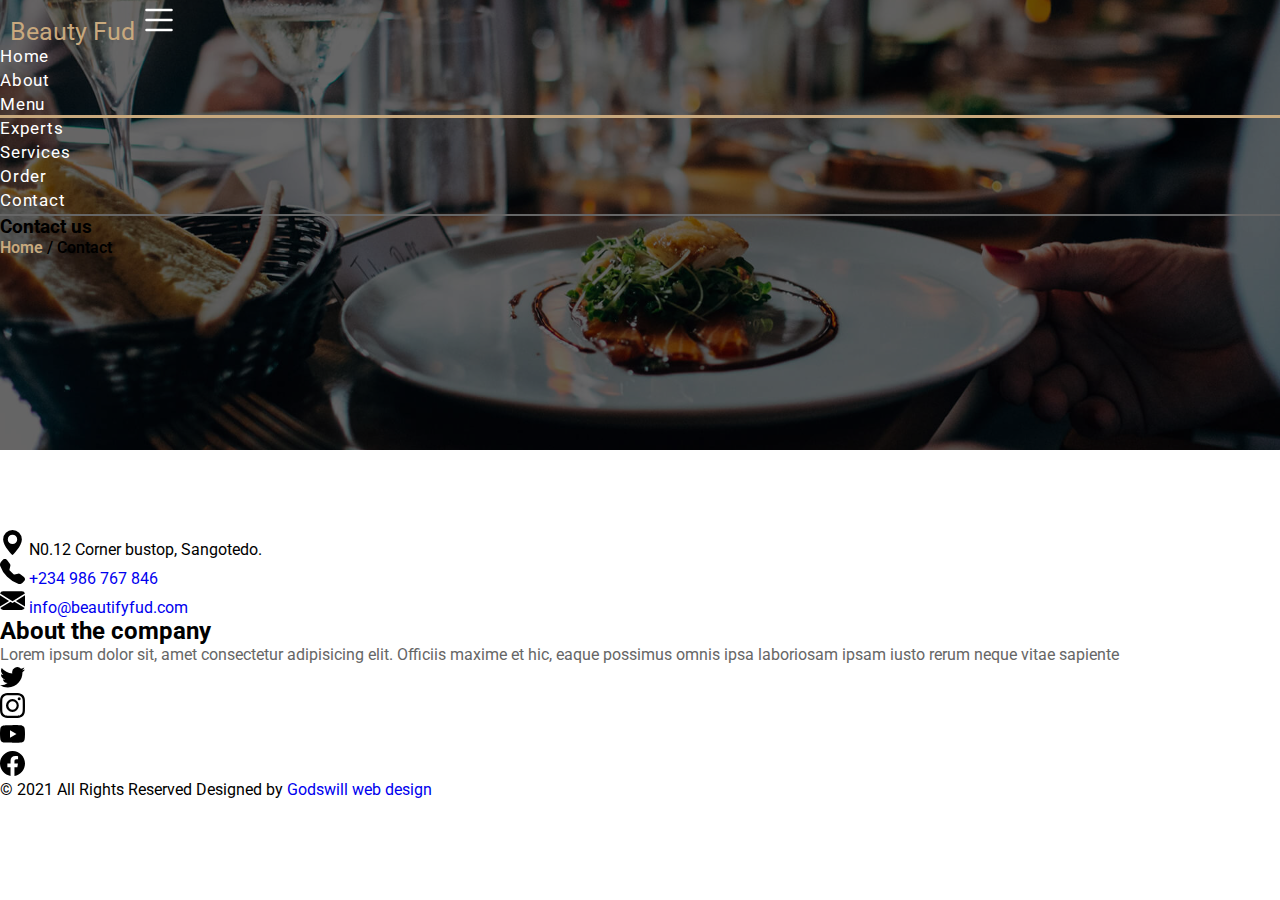
==== contact.html @ 0b6b4576 "added experts" ====
<!DOCTYPE html>
<html lang="en">
  <head>
    <meta charset="UTF-8" />
    <meta http-equiv="X-UA-Compatible" content="IE=edge" />
    <meta name="viewport" content="width=device-width, initial-scale=1.0" />
    <title>About beauty fud</title>
    <link rel="shortcut icon" href="favicon.png" type="image/x-icon" />
    <link rel="stylesheet" href="style.css" />

    <!-- Bootstrap link -->
    <link
      href="https://cdn.jsdelivr.net/npm/bootstrap@5.0.0-beta3/dist/css/bootstrap.min.css"
      rel="stylesheet"
      integrity="sha384-eOJMYsd53ii+scO/bJGFsiCZc+5NDVN2yr8+0RDqr0Ql0h+rP48ckxlpbzKgwra6"
      crossorigin="anonymous"
    />
  </head>
  <body>
    <!-- Navbar -->
    <header class="banner">
      <nav class="navbar navbar-expand-md fixed-top">
        <div class="container-fluid-sm container-lg">
          <a class="navbar-brand text-white" href="#">Beauty Fud</a>
          <span
            class="navbar-toggler"
            data-bs-toggle="collapse"
            data-bs-target="#navbarSupportedContent"
            aria-controls="navbarSupportedContent"
            aria-expanded="false"
            aria-label="Toggle navigation"
          >
            <svg
              xmlns="http://www.w3.org/2000/svg"
              width="40"
              height="40"
              fill="#fff"
              class="bi bi-list"
              viewBox="0 0 16 16"
            >
              <path
                fill-rule="evenodd"
                d="M2.5 12a.5.5 0 0 1 .5-.5h10a.5.5 0 0 1 0 1H3a.5.5 0 0 1-.5-.5zm0-4a.5.5 0 0 1 .5-.5h10a.5.5 0 0 1 0 1H3a.5.5 0 0 1-.5-.5zm0-4a.5.5 0 0 1 .5-.5h10a.5.5 0 0 1 0 1H3a.5.5 0 0 1-.5-.5z"
              />
            </svg>
          </span>
          <div class="collapse navbar-collapse" id="navbarSupportedContent">
            <ul class="navbar-nav ms-auto mb-2 mb-lg-0">
              <li class="nav-item">
                <a class="nav-link" aria-current="page" href="./index.html"
                  >Home</a
                >
              </li>
              <li class="nav-item">
                <a class="nav-link" href="./about.html">About</a>
              </li>
              <li class="nav-item">
                <a class="nav-link active" href="./menu.html">Menu</a>
              </li>
              <li class="nav-item">
                <a class="nav-link" href="./expert.html">Experts</a>
              </li>
              <li class="nav-item">
                <a class="nav-link" href="./service.html">Services</a>
              </li>

              <li class="nav-item">
                <a class="nav-link" href="./order.html">Order</a>
              </li>
              <li class="nav-item">
                <a class="nav-link" href="./contact.html">Contact</a>
              </li>
            </ul>
          </div>
        </div>
      </nav>
      <div
        class="h-100 d-flex justify-content-center align-items-center text-white text-center"
      >
        <div>
          <h3 class="fs-2 fw-bold">Contact us</h3>
          <div class="fs-6 banner-link">
            <a href="./index.html" class="text-decoration-none">Home</a> /
            <span>Contact</span>
          </div>
        </div>
      </div>
    </header>

   <div style="margin-top: 5em; margin-bottom: 5em;"></div>

    <!-- Footer -->
    <footer class="bg-dark text-white pt-5 pb-3">
      <div class="container">
        <div class="row">
          <div class="col-lg-6">
            <ul class="list-unstyled fs-5 d-flex flex-column gap-4">
              <li>
                <svg
                  xmlns="http://www.w3.org/2000/svg"
                  width="25"
                  height="25"
                  fill="currentColor"
                  class="bi bi-geo-alt-fill me-2"
                  viewBox="0 0 16 16"
                >
                  <path
                    d="M8 16s6-5.686 6-10A6 6 0 0 0 2 6c0 4.314 6 10 6 10zm0-7a3 3 0 1 1 0-6 3 3 0 0 1 0 6z"
                  />
                </svg>
                <span>N0.12 Corner bustop, Sangotedo.</span>
              </li>
              <li>
                <svg
                  xmlns="http://www.w3.org/2000/svg"
                  width="25"
                  height="25"
                  fill="currentColor"
                  class="bi bi-telephone-fill me-3"
                  viewBox="0 0 16 16"
                >
                  <path
                    fill-rule="evenodd"
                    d="M1.885.511a1.745 1.745 0 0 1 2.61.163L6.29 2.98c.329.423.445.974.315 1.494l-.547 2.19a.678.678 0 0 0 .178.643l2.457 2.457a.678.678 0 0 0 .644.178l2.189-.547a1.745 1.745 0 0 1 1.494.315l2.306 1.794c.829.645.905 1.87.163 2.611l-1.034 1.034c-.74.74-1.846 1.065-2.877.702a18.634 18.634 0 0 1-7.01-4.42 18.634 18.634 0 0 1-4.42-7.009c-.362-1.03-.037-2.137.703-2.877L1.885.511z"
                  />
                </svg>
                <span
                  ><a href="tel: +234 986 767 846">+234 986 767 846</a></span
                >
              </li>
              <li>
                <svg
                  xmlns="http://www.w3.org/2000/svg"
                  width="25"
                  height="25"
                  fill="currentColor"
                  class="bi bi-envelope-fill me-3"
                  viewBox="0 0 16 16"
                >
                  <path
                    d="M.05 3.555A2 2 0 0 1 2 2h12a2 2 0 0 1 1.95 1.555L8 8.414.05 3.555zM0 4.697v7.104l5.803-3.558L0 4.697zM6.761 8.83l-6.57 4.027A2 2 0 0 0 2 14h12a2 2 0 0 0 1.808-1.144l-6.57-4.027L8 9.586l-1.239-.757zm3.436-.586L16 11.801V4.697l-5.803 3.546z"
                  />
                </svg>
                <span
                  ><a href="mailto: info@beautyfud.com"
                    >info@beautifyfud.com</a
                  ></span
                >
              </li>
            </ul>
          </div>
          <div class="col-lg-6">
            <h2>About the company</h2>
            <p>
              Lorem ipsum dolor sit, amet consectetur adipisicing elit. Officiis
              maxime et hic, eaque possimus omnis ipsa laboriosam ipsam iusto
              rerum neque vitae sapiente
            </p>
            <ul class="list-unstyled d-flex gap-3">
              <li>
                <svg
                  xmlns="http://www.w3.org/2000/svg"
                  width="25"
                  height="25"
                  fill="currentColor"
                  class="bi bi-twitter"
                  viewBox="0 0 16 16"
                >
                  <path
                    d="M5.026 15c6.038 0 9.341-5.003 9.341-9.334 0-.14 0-.282-.006-.422A6.685 6.685 0 0 0 16 3.542a6.658 6.658 0 0 1-1.889.518 3.301 3.301 0 0 0 1.447-1.817 6.533 6.533 0 0 1-2.087.793A3.286 3.286 0 0 0 7.875 6.03a9.325 9.325 0 0 1-6.767-3.429 3.289 3.289 0 0 0 1.018 4.382A3.323 3.323 0 0 1 .64 6.575v.045a3.288 3.288 0 0 0 2.632 3.218 3.203 3.203 0 0 1-.865.115 3.23 3.23 0 0 1-.614-.057 3.283 3.283 0 0 0 3.067 2.277A6.588 6.588 0 0 1 .78 13.58a6.32 6.32 0 0 1-.78-.045A9.344 9.344 0 0 0 5.026 15z"
                  />
                </svg>
              </li>
              <li>
                <svg
                  xmlns="http://www.w3.org/2000/svg"
                  width="25"
                  height="25"
                  fill="currentColor"
                  class="bi bi-instagram"
                  viewBox="0 0 16 16"
                >
                  <path
                    d="M8 0C5.829 0 5.556.01 4.703.048 3.85.088 3.269.222 2.76.42a3.917 3.917 0 0 0-1.417.923A3.927 3.927 0 0 0 .42 2.76C.222 3.268.087 3.85.048 4.7.01 5.555 0 5.827 0 8.001c0 2.172.01 2.444.048 3.297.04.852.174 1.433.372 1.942.205.526.478.972.923 1.417.444.445.89.719 1.416.923.51.198 1.09.333 1.942.372C5.555 15.99 5.827 16 8 16s2.444-.01 3.298-.048c.851-.04 1.434-.174 1.943-.372a3.916 3.916 0 0 0 1.416-.923c.445-.445.718-.891.923-1.417.197-.509.332-1.09.372-1.942C15.99 10.445 16 10.173 16 8s-.01-2.445-.048-3.299c-.04-.851-.175-1.433-.372-1.941a3.926 3.926 0 0 0-.923-1.417A3.911 3.911 0 0 0 13.24.42c-.51-.198-1.092-.333-1.943-.372C10.443.01 10.172 0 7.998 0h.003zm-.717 1.442h.718c2.136 0 2.389.007 3.232.046.78.035 1.204.166 1.486.275.373.145.64.319.92.599.28.28.453.546.598.92.11.281.24.705.275 1.485.039.843.047 1.096.047 3.231s-.008 2.389-.047 3.232c-.035.78-.166 1.203-.275 1.485a2.47 2.47 0 0 1-.599.919c-.28.28-.546.453-.92.598-.28.11-.704.24-1.485.276-.843.038-1.096.047-3.232.047s-2.39-.009-3.233-.047c-.78-.036-1.203-.166-1.485-.276a2.478 2.478 0 0 1-.92-.598 2.48 2.48 0 0 1-.6-.92c-.109-.281-.24-.705-.275-1.485-.038-.843-.046-1.096-.046-3.233 0-2.136.008-2.388.046-3.231.036-.78.166-1.204.276-1.486.145-.373.319-.64.599-.92.28-.28.546-.453.92-.598.282-.11.705-.24 1.485-.276.738-.034 1.024-.044 2.515-.045v.002zm4.988 1.328a.96.96 0 1 0 0 1.92.96.96 0 0 0 0-1.92zm-4.27 1.122a4.109 4.109 0 1 0 0 8.217 4.109 4.109 0 0 0 0-8.217zm0 1.441a2.667 2.667 0 1 1 0 5.334 2.667 2.667 0 0 1 0-5.334z"
                  />
                </svg>
              </li>
              <li>
                <svg
                  xmlns="http://www.w3.org/2000/svg"
                  width="25"
                  height="25"
                  fill="currentColor"
                  class="bi bi-youtube"
                  viewBox="0 0 16 16"
                >
                  <path
                    d="M8.051 1.999h.089c.822.003 4.987.033 6.11.335a2.01 2.01 0 0 1 1.415 1.42c.101.38.172.883.22 1.402l.01.104.022.26.008.104c.065.914.073 1.77.074 1.957v.075c-.001.194-.01 1.108-.082 2.06l-.008.105-.009.104c-.05.572-.124 1.14-.235 1.558a2.007 2.007 0 0 1-1.415 1.42c-1.16.312-5.569.334-6.18.335h-.142c-.309 0-1.587-.006-2.927-.052l-.17-.006-.087-.004-.171-.007-.171-.007c-1.11-.049-2.167-.128-2.654-.26a2.007 2.007 0 0 1-1.415-1.419c-.111-.417-.185-.986-.235-1.558L.09 9.82l-.008-.104A31.4 31.4 0 0 1 0 7.68v-.123c.002-.215.01-.958.064-1.778l.007-.103.003-.052.008-.104.022-.26.01-.104c.048-.519.119-1.023.22-1.402a2.007 2.007 0 0 1 1.415-1.42c.487-.13 1.544-.21 2.654-.26l.17-.007.172-.006.086-.003.171-.007A99.788 99.788 0 0 1 7.858 2h.193zM6.4 5.209v4.818l4.157-2.408L6.4 5.209z"
                  />
                </svg>
              </li>
              <li>
                <svg
                  xmlns="http://www.w3.org/2000/svg"
                  width="25"
                  height="25"
                  fill="currentColor"
                  class="bi bi-facebook"
                  viewBox="0 0 16 16"
                >
                  <path
                    d="M16 8.049c0-4.446-3.582-8.05-8-8.05C3.58 0-.002 3.603-.002 8.05c0 4.017 2.926 7.347 6.75 7.951v-5.625h-2.03V8.05H6.75V6.275c0-2.017 1.195-3.131 3.022-3.131.876 0 1.791.157 1.791.157v1.98h-1.009c-.993 0-1.303.621-1.303 1.258v1.51h2.218l-.354 2.326H9.25V16c3.824-.604 6.75-3.934 6.75-7.951z"
                  />
                </svg>
              </li>
            </ul>
          </div>
        </div>
        <!-- footer bottom -->
        <div class="border mt-5"></div>
        <div class="text-center mt-4">
          <span class="d-block">&copy; 2021 All Rights Reserved</span>
          <span
            >Designed by
            <a href="https://godswill-portfolio.netlify.app/" target="blank" class="text-white"
              >Godswill web design</a
            ></span
          >
        </div>
      </div>
    </footer>

    <!-- <div style="margin-top: 10em;"></div> -->

    <!-- JavaScript Bundle with Popper bootstrap -->
    <script
      src="https://cdn.jsdelivr.net/npm/bootstrap@5.0.0-beta3/dist/js/bootstrap.bundle.min.js"
      integrity="sha384-JEW9xMcG8R+pH31jmWH6WWP0WintQrMb4s7ZOdauHnUtxwoG2vI5DkLtS3qm9Ekf"
      crossorigin="anonymous"
    ></script>
    <!-- navbar change bg onscroll -->
    <script src="./main.js"></script>
  </body>
</html>
---- style.css ----
/* == google font ==*/
@import url("https://fonts.googleapis.com/css2?family=Roboto:wght@300&display=swap");

/*== Default ==*/
* {
  padding: 0;
  margin: 0;
  box-sizing: border-box;
  font-family: "Roboto", sans-serif;
}

:root {
  --primary: #c8a97e;
  --secondary: #666666;
}

p {
  color: var(--secondary);
  text-align: justify;
}

a {
  text-decoration: none !important;
}

a:hover {
  text-decoration: none !important;
  color: var(--primary) !important;
}

/*== Banner ==*/
.banner {
  height: 50vh;
  width: 100%;
  background: rgba(0, 0, 0, 0.6) url("./assets/images/banner.jpg") no-repeat;
  background-size: cover;
  background-position: center center;
  background-blend-mode: overlay;
}

.banner .banner-link {
  font-weight: 600;
}

.banner a {
  color: var(--primary);
}

.banner a:hover {
  color: inherit;
}

/*=== Header ===*/
.hero {
  position: relative;
  height: 100vh;
  width: 100%;
  background: rgba(0, 0, 0, 0.6) url("./assets/images/hero.jpg") no-repeat;
  background-size: cover;
  background-position: center center;
  background-blend-mode: overlay;
}

.hero-wrap h1 {
  font-size: 40px;
  font-weight: 600;
  letter-spacing: 0.8px;
}

.hero-wrap p {
  font-size: 18px;
  font-weight: 400;
  letter-spacing: 0.7px;
}

.my-btn {
  background: var(--primary) !important;
  color: #fff !important;
  font-weight: 500 !important;
}

.my-btn:hover {
  background: transparent !important;
  border: 1px solid var(--primary);
  transition: all 0.3s;
  color: var(--primary) !important;
}

/* === navbar ===*/
.navbar {
  background: transparent !important;
  transition: all 0.5s;
  border-bottom: 2px solid var(--secondary);
}

.navbar-brand {
  font-size: 25px !important;
  font-size: 500 !important;
  padding-left: 10px;
}

.navbar-toggler {
  cursor: pointer;
}

.navbar.myActive {
  background: #000 !important;
  transition: all 0.5s;
}

.nav-link {
  color: #fff !important;
  font-size: 17px;
  font-weight: 400;
  letter-spacing: 0.8px;
}

/* === ABOUT PAGE === */
.about-box {
  border: 2px solid var(--primary);
}



/* === Expert PAGE === */
.team-area {
  padding-top: 0% !important;
}

.single-team {
  margin-bottom: 10px;
}

.single-team:hover{
  background: #fff;
  box-shadow: 0 15px 10px -10px rgba(0, 0, 0, 0.5), 0 1px 4px rgba(0, 0, 0, 0.3), 0 0 40px rgba(0, 0, 0, 0.1) inset;
}

.single-team:hover .social {
  cursor: pointer;
  opacity: 1;
  transform: rotateY(0deg) scale(1, 1);
}

.img-area {
  overflow: hidden;
  position: relative !important;
}

.img-area img {
  width: 100%;
}

.img-area:hover img {
  transform: scale(1.2);
}

.img-area img {
  transition: all 0.4s ease 0s;
}

.img-area .social {
  background: rgba(0, 0, 0, 0.7);
  position: absolute !important;
  text-align: center !important;
  height: 100%;
  width: 100%;
  left: 0;
  top: 0;
  opacity: 0;
  transition: 0.5s;
  transform: rotateY(180deg) scale(0.5, 0.5);
}
.img-area .social ul {
  text-align: center !important;
  position: relative !important;
  top: 175px;
  display: flex;
  justify-content: center;
}
.img-area .social ul li a {
  border: 1px solid #fff;
  color: #fff;
  display: block !important;
  font-size: 20px;
  height: 40px;
  width: 40px;
  line-height: 40px;
  text-align: center !important;
}
.img-area .social ul li{
  padding-left: 5px !important;
}
.img-area .social ul li a:hover {
  color: var(--primary) !important;
  border: 1px solid var(--primary);
}
.img-text {
  padding: 20px;
}
.img-text h4 {
  font-size: 19px;
  color: var(--primary);
  letter-spacing: .9px;
  font-weight: 600;
}
.img-text h5 {
  font-size: 15px;
  padding-top: 8px;
  text-transform: uppercase !important;
}



/* === MEDIA QUERY === */
@media (max-width: 768px) {
  /* hero */
  .hero-wrap h1 {
    font-size: 37px;
  }

  /* navbar */
  .navbar {
    background: #000 !important;
    text-align: center !important;
  }

  .navbar-brand {
    padding-left: 10px;
  }

  /* nav-link */
  .nav-link:hover,
  .nav-link.active {
    color: var(--primary) !important;
  }
}

/* MIN WIDTH */
@media (min-width: 769px) {
  /* nav-link */
  .nav-link::after {
    content: "";
    width: 0%;
    height: 3px;
    display: block;
    background-color: var(--primary);
    margin-top: 1px;
    transition: all 0.3s;
  }

  .nav-link:hover::after,
  .nav-link.active::after {
    width: 100%;
    transition: all 0.3s;
  }
}
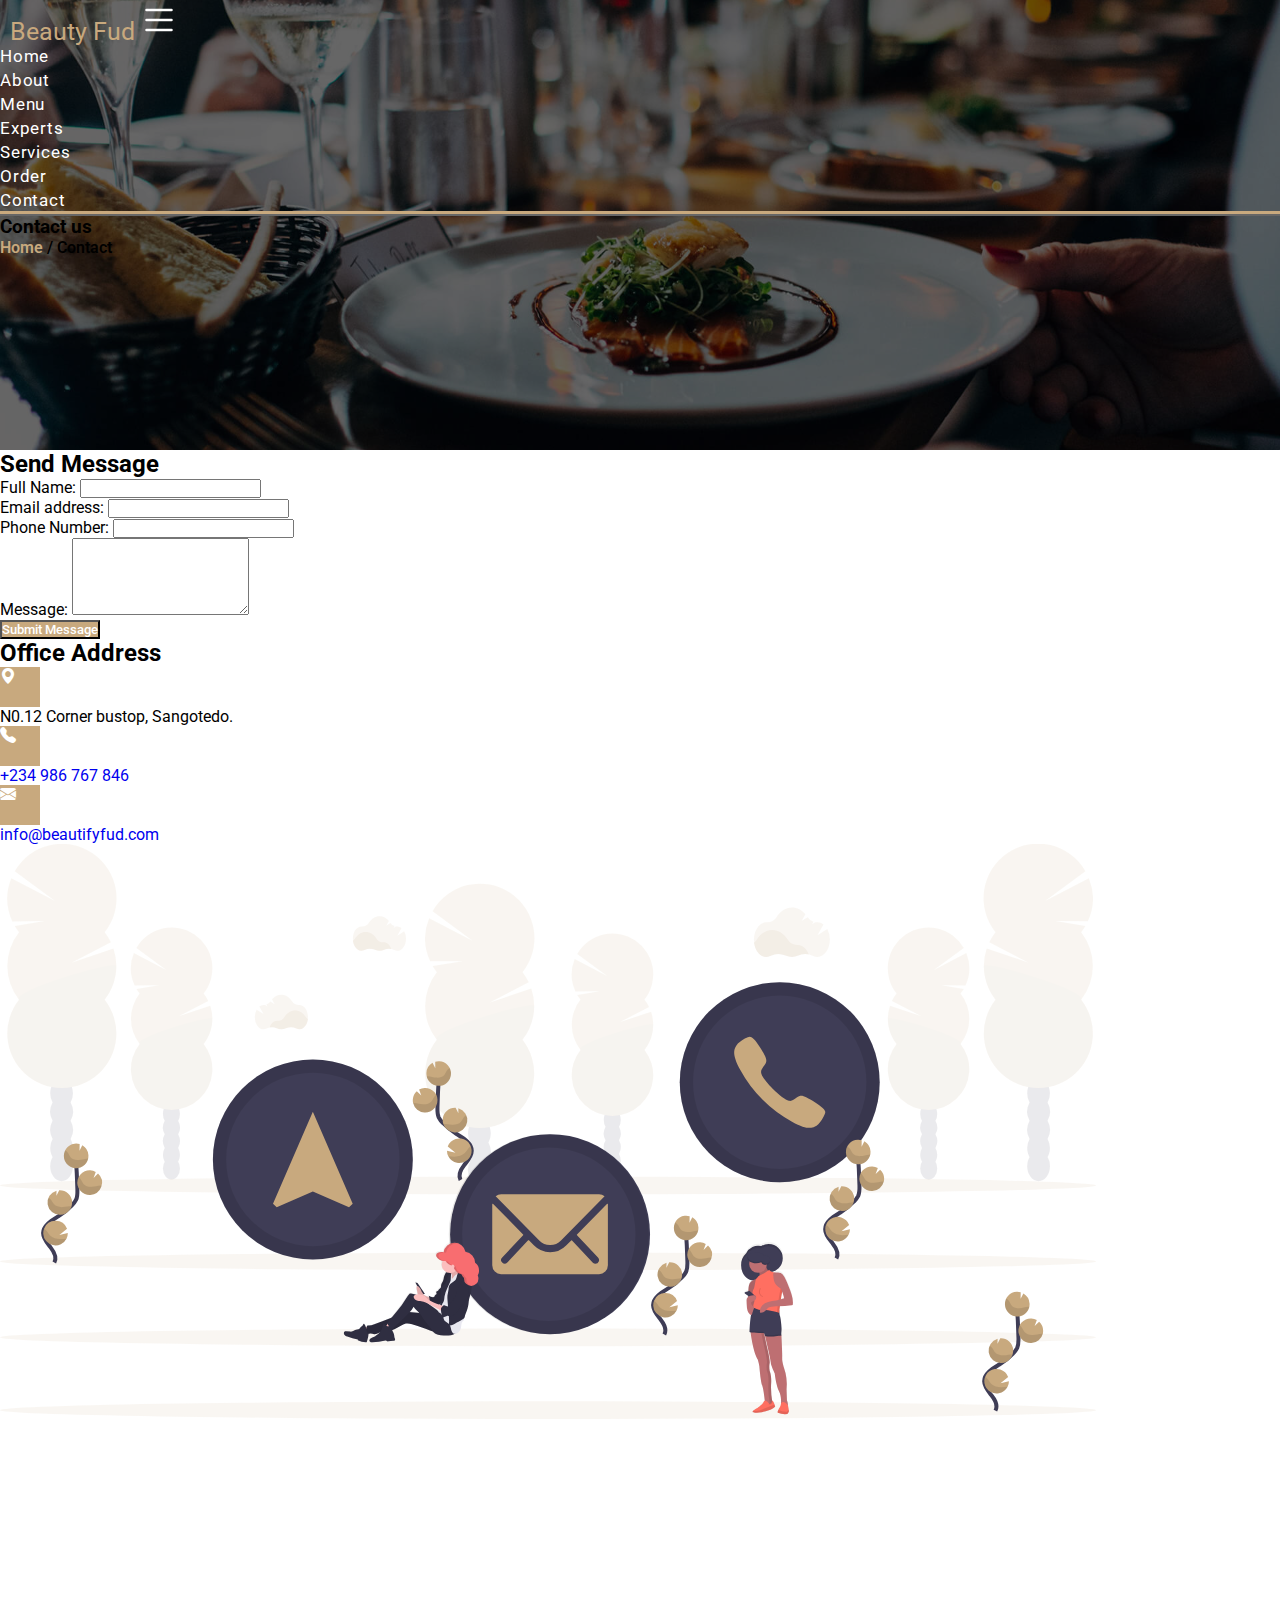
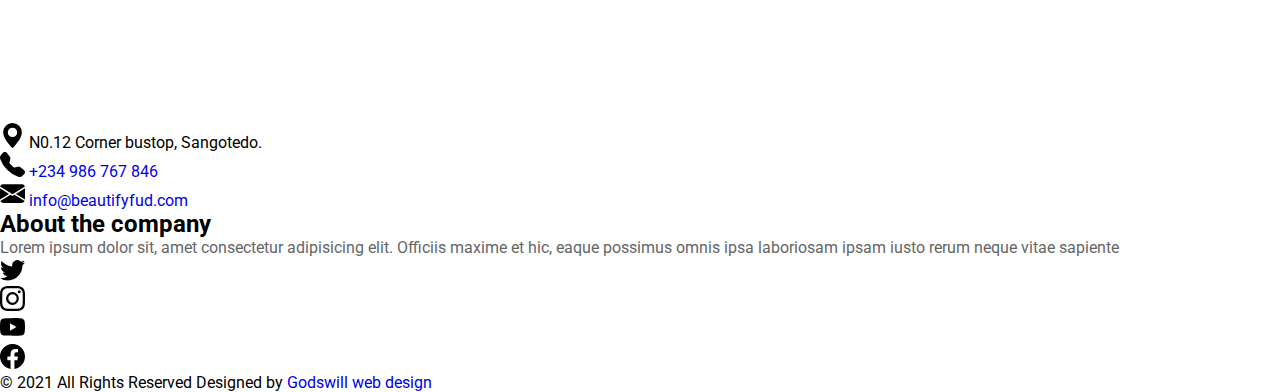
==== commit 3a4deea0: "added contact" ====
--- a/contact.html
+++ b/contact.html
@@ -15,6 +15,7 @@
       integrity="sha384-eOJMYsd53ii+scO/bJGFsiCZc+5NDVN2yr8+0RDqr0Ql0h+rP48ckxlpbzKgwra6"
       crossorigin="anonymous"
     />
+    <link rel="stylesheet" href="https://cdn.jsdelivr.net/npm/bootstrap-icons@1.4.1/font/bootstrap-icons.css">
   </head>
   <body>
     <!-- Navbar -->
@@ -55,7 +56,7 @@
                 <a class="nav-link" href="./about.html">About</a>
               </li>
               <li class="nav-item">
-                <a class="nav-link active" href="./menu.html">Menu</a>
+                <a class="nav-link" href="./menu.html">Menu</a>
               </li>
               <li class="nav-item">
                 <a class="nav-link" href="./expert.html">Experts</a>
@@ -68,7 +69,7 @@
                 <a class="nav-link" href="./order.html">Order</a>
               </li>
               <li class="nav-item">
-                <a class="nav-link" href="./contact.html">Contact</a>
+                <a class="nav-link active" href="./contact.html">Contact</a>
               </li>
             </ul>
           </div>
@@ -87,7 +88,48 @@
       </div>
     </header>
 
-   <div style="margin-top: 5em; margin-bottom: 5em;"></div>
+     <div class="container mt-5 mb-5">
+         <div class="row">
+             <div class="col-lg-6 mb-3">
+                 <h2 class="text-center fw-bold pb-2">Send Message</h2>
+                <form>
+                    <div class="mb-3">
+                        <label for="InputName" class="form-label fw-bold">Full Name:</label>
+                        <input type="text" class="form-control" id="InputName" aria-describedby="emailHelp" required>
+                      </div>
+                      <div class="mb-3">
+                        <label for="InputEmail1" class="form-label fw-bold">Email address:</label>
+                        <input type="email" class="form-control" id="InputEmail1" aria-describedby="emailHelp" required>
+                      </div>
+                    <div class="mb-3">
+                      <label for="InputPhone" class="form-label fw-bold">Phone Number:</label>
+                      <input type="email" class="form-control" id="InputPhone" aria-describedby="emailHelp" required>
+                    </div>
+                    <div class="mb-3">
+                      <label for="InputMessage" class="form-label fw-bold">Message:</label>
+                      <textarea id="InputMessage" class="form-control" rows="5" required></textarea>
+                    </div>
+                    
+                      <div class="d-flex justify-content-center">
+                        <button type="submit" class="btn my-btn fw-bold">Submit Message</button>
+                      </div>
+                  </form>
+                  
+             </div>
+             <div class="col-lg-6">
+                <h2 class="text-center fw-bold pb-2">Office Address</h2>
+                  <ul class="d-flex flex-column gap-4">
+                      <li class="d-flex gap-4"><div class="icon-wrap d-flex justify-content-center align-items-center"><i class="bi bi-geo-alt-fill fs-4"></i></div> <span class="fs-5"> N0.12 Corner bustop, Sangotedo.</span></li>
+                      <li class="d-flex gap-4"><div class="icon-wrap d-flex justify-content-center align-items-center"><i class="bi bi-telephone-fill fs-4"></i></div> <span class="fs-5"><a href="tel: +234 986 767 846" class="text-dark">+234 986 767 846</a></span></li>
+                      <li class="d-flex gap-4"><div class="icon-wrap d-flex justify-content-center align-items-center"><i class="bi bi-envelope-fill fs-4"></i></div> <span class="fs-5"><a href="mailto:  info@beautifyfud.com" class="text-dark"> info@beautifyfud.com</a></span></li>
+                  </ul>
+
+                 <img src="./assets/images/undraw_contact_us_15o2.svg" alt="contact-image" class="img-fluid mt-2 d-none d-lg-block">
+            </div>
+         </div>
+         
+     </div>
+     <div class="mapouter"><div class="gmap_canvas"><iframe width="100%" height="300" id="gmap_canvas" src="https://maps.google.com/maps?q=%20Calabar%20Kitchen%20Extra&t=&z=13&ie=UTF8&iwloc=&output=embed" frameborder="0" scrolling="no" marginheight="0" marginwidth="0"></iframe><a href="https://123movies-to.org"></a><br><style>.mapouter{position:relative;text-align:right;height:300px;width:100%;}</style><a href="https://www.embedgooglemap.net">embed code for google map</a><style>.gmap_canvas {overflow:hidden;background:none!important;height:300px;width:100%;}</style></div></div>
 
     <!-- Footer -->
     <footer class="bg-dark text-white pt-5 pb-3">
@@ -216,6 +258,9 @@
             </ul>
           </div>
         </div>
+
+
+
         <!-- footer bottom -->
         <div class="border mt-5"></div>
         <div class="text-center mt-4">
--- a/style.css
+++ b/style.css
@@ -208,6 +208,48 @@
   font-size: 15px;
   padding-top: 8px;
   text-transform: uppercase !important;
+}
+
+/* === SERVICE PAGE === */
+.s-wrapper {
+  border: 1px dotted var(--primary);
+  padding: 10px;
+}
+
+.s-wrapper .s-icon {
+  height: 70px;
+  width: 70px;
+  margin: 10px 0;
+  color: var(--primary);
+}
+
+.s-wrapper h3 {
+  font-size: 23px;
+  font-weight: 600;
+  padding-bottom: 5px;
+}
+
+.s-wrapper:hover {
+  background: var(--primary);
+  color: #fff;
+  transition: all 0.3s;
+}
+
+
+.s-wrapper:hover .s-icon, .s-wrapper:hover p {
+  color: #fff !important;
+}
+
+/* === CONTACT PAGE === */
+.icon-wrap {
+  background: var(--primary);
+  height: 40px;
+  width: 40px;
+  color: #fff;
+}
+
+.icon-wrap span {
+  font-weight: 500;
 }
 
 
